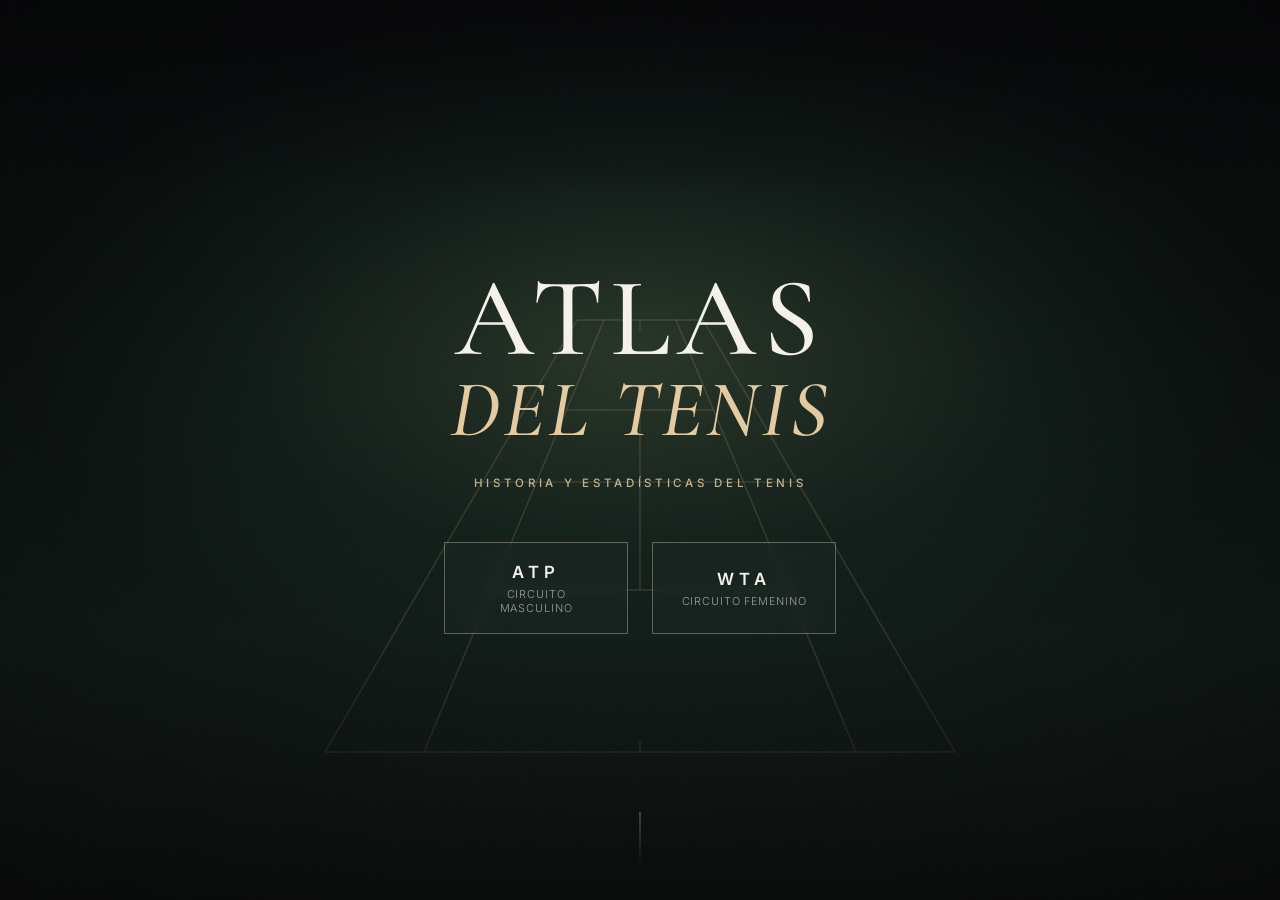
==== index.html @ b1ba7611 "Versión inicial" ====
<!DOCTYPE html>
<html lang="es">
<head>
  <meta charset="UTF-8">
  <meta name="viewport" content="width=device-width, initial-scale=1.0">
  <title>Atlas del Tenis</title>
  <meta name="description" content="Explora la historia y las estadísticas del tenis profesional.">

  <link rel="preconnect" href="https://fonts.googleapis.com">
  <link rel="preconnect" href="https://fonts.gstatic.com" crossorigin>
  <link href="https://fonts.googleapis.com/css2?family=Cormorant+Garamond:wght@400;500;600&family=Inter:wght@300;400;500;600&display=swap" rel="stylesheet">

  <link rel="stylesheet" href="css/style.css">
</head>
<body>

  <main class="hero">
    <div class="hero__court" aria-hidden="true">
      <div class="court-lines"></div>
    </div>
    <div class="hero__vignette" aria-hidden="true"></div>
    <div class="hero__grain" aria-hidden="true"></div>

    <div class="hero__content">
      <h1 class="hero__title">
        <span class="hero__title-line">ATLAS</span>
        <span class="hero__title-line hero__title-line--accent">DEL TENIS</span>
      </h1>

      <p class="hero__subtitle">Historia y Estadísticas del Tenis</p>

      <nav class="hero__actions" aria-label="Selección de circuito">
        <a href="atp.html" class="tour-btn tour-btn--atp">
          <span class="tour-btn__label">ATP</span>
          <span class="tour-btn__sub">Circuito Masculino</span>
        </a>
        <a href="wta.html" class="tour-btn tour-btn--wta">
          <span class="tour-btn__label">WTA</span>
          <span class="tour-btn__sub">Circuito Femenino</span>
        </a>
      </nav>
    </div>

    <div class="hero__scroll" aria-hidden="true">
      <span></span>
    </div>
  </main>

  <script src="js/script.js"></script>
</body>
</html>
---- css/style.css ----
/* ---------------------------------------------------------
   Atlas del Tenis — estilos base
--------------------------------------------------------- */

:root {
  --color-bg-1: #05080a;
  --color-bg-2: #0a1210;
  --color-bg-3: #101c17;
  --color-court-line: rgba(212, 178, 122, 0.28);
  --color-gold: #c9a86a;
  --color-gold-soft: #e3caa0;
  --color-text: #f3f1ea;
  --color-text-muted: rgba(243, 241, 234, 0.62);
  --font-display: "Cormorant Garamond", "Georgia", serif;
  --font-body: "Inter", "Helvetica Neue", Arial, sans-serif;
}

* {
  margin: 0;
  padding: 0;
  box-sizing: border-box;
}

html, body {
  height: 100%;
}

body {
  font-family: var(--font-body);
  background: var(--color-bg-1);
  color: var(--color-text);
  overflow-x: hidden;
}

a {
  text-decoration: none;
  color: inherit;
}

/* ---------------------------------------------------------
   Hero
--------------------------------------------------------- */

.hero {
  position: relative;
  min-height: 100svh;
  display: flex;
  align-items: center;
  justify-content: center;
  overflow: hidden;
  isolation: isolate;
}

/* Base court background (gradient) */
.hero__court {
  position: absolute;
  inset: 0;
  z-index: 0;
  background:
    radial-gradient(ellipse 70% 55% at 50% 38%, rgba(30, 58, 45, 0.55) 0%, rgba(10, 18, 16, 0) 70%),
    linear-gradient(180deg, #04070a 0%, #060c0a 32%, #0b1512 62%, #142019 100%);
}

/* Perspective court line-art, drawn as an inline SVG data-URI */
.court-lines {
  position: absolute;
  inset: 0;
  background-image: url("data:image/svg+xml,%3Csvg xmlns='http://www.w3.org/2000/svg' viewBox='0 0 1000 620'%3E%3Cg fill='none' stroke='rgba(212,178,122,0.30)' stroke-width='1.6'%3E%3Cpath d='M150 600 L430 120'/%3E%3Cpath d='M850 600 L570 120'/%3E%3Cpath d='M260 600 L460 120'/%3E%3Cpath d='M740 600 L540 120'/%3E%3Cpath d='M150 600 L850 600'/%3E%3Cpath d='M430 120 L570 120'/%3E%3Cpath d='M325 300 L675 300'/%3E%3Cpath d='M335 420 L665 420'/%3E%3Cpath d='M418 220 L582 220'/%3E%3Cpath d='M500 420 L500 220'/%3E%3Cpath d='M500 600 L500 588'/%3E%3Cpath d='M500 120 L500 132'/%3E%3C/g%3E%3C/svg%3E");
  background-repeat: no-repeat;
  background-position: center 62%;
  background-size: min(900px, 92%) auto;
  opacity: 0.55;
  mix-blend-mode: screen;
  filter: blur(0.3px);
}

/* Soft stadium spotlight glow behind the title */
.hero__court::after {
  content: "";
  position: absolute;
  inset: 0;
  background: radial-gradient(ellipse 45% 32% at 50% 40%, rgba(201, 168, 106, 0.10) 0%, rgba(201, 168, 106, 0) 70%);
}

/* Vignette to keep focus centered and the background from distracting */
.hero__vignette {
  position: absolute;
  inset: 0;
  z-index: 1;
  background:
    radial-gradient(ellipse 80% 80% at 50% 45%, rgba(0, 0, 0, 0) 40%, rgba(0, 0, 0, 0.55) 100%),
    linear-gradient(180deg, rgba(0, 0, 0, 0.45) 0%, rgba(0, 0, 0, 0) 22%, rgba(0, 0, 0, 0) 70%, rgba(0, 0, 0, 0.65) 100%);
  pointer-events: none;
}

/* Subtle film grain so the flat gradient doesn't look sterile */
.hero__grain {
  position: absolute;
  inset: 0;
  z-index: 1;
  opacity: 0.05;
  pointer-events: none;
  background-image: url("data:image/svg+xml,%3Csvg xmlns='http://www.w3.org/2000/svg' width='160' height='160'%3E%3Cfilter id='n'%3E%3CfeTurbulence type='fractalNoise' baseFrequency='0.85' numOctaves='2' stitchTiles='stitch'/%3E%3C/filter%3E%3Crect width='100%25' height='100%25' filter='url(%23n)'/%3E%3C/svg%3E");
  background-size: 160px 160px;
}

/* ---------------------------------------------------------
   Content
--------------------------------------------------------- */

.hero__content {
  position: relative;
  z-index: 2;
  display: flex;
  flex-direction: column;
  align-items: center;
  text-align: center;
  padding: 0 1.5rem;
  max-width: 900px;
}

.hero__eyebrow {
  font-family: var(--font-body);
  font-size: 0.72rem;
  font-weight: 500;
  letter-spacing: 0.32em;
  text-transform: uppercase;
  color: var(--color-gold-soft);
  opacity: 0.85;
  margin-bottom: 1.75rem;
}

.hero__title {
  font-family: var(--font-display);
  font-weight: 500;
  line-height: 0.95;
  color: var(--color-text);
}

.hero__title-line {
  display: block;
  font-size: clamp(3.2rem, 9vw, 7rem);
  letter-spacing: 0.06em;
}

.hero__title-line--accent {
  color: var(--color-gold-soft);
  font-style: italic;
  font-size: clamp(2.4rem, 6.4vw, 5rem);
  letter-spacing: 0.04em;
}

.hero__subtitle {
  margin-top: 1.75rem;
  font-family: var(--font-body);
  font-size: 0.72rem;
  font-weight: 500;
  letter-spacing: 0.32em;
  text-transform: uppercase;
  color: var(--color-gold-soft);
  opacity: 0.85;
  max-width: 34rem;
}

/* ---------------------------------------------------------
   Buttons
--------------------------------------------------------- */

.hero__actions {
  margin-top: 3.25rem;
  display: flex;
  gap: 1.5rem;
  flex-wrap: wrap;
  justify-content: center;
}

.tour-btn {
  position: relative;
  display: flex;
  flex-direction: column;
  align-items: center;
  justify-content: center;
  gap: 0.3rem;
  width: 11.5rem;
  padding: 1.15rem 1.5rem;
  border: 1px solid rgba(233, 220, 195, 0.35);
  background: rgba(255, 255, 255, 0.02);
  backdrop-filter: blur(6px);
  -webkit-backdrop-filter: blur(6px);
  transition: transform 0.35s cubic-bezier(0.22, 1, 0.36, 1),
              box-shadow 0.35s cubic-bezier(0.22, 1, 0.36, 1),
              border-color 0.35s ease,
              background 0.35s ease;
}

.tour-btn__label {
  font-family: var(--font-body);
  font-weight: 600;
  font-size: 1.05rem;
  letter-spacing: 0.28em;
  color: var(--color-text);
}

.tour-btn__sub {
  font-family: var(--font-body);
  font-weight: 300;
  font-size: 0.68rem;
  letter-spacing: 0.08em;
  color: var(--color-text-muted);
  text-transform: uppercase;
}

.tour-btn:hover,
.tour-btn:focus-visible {
  transform: translateY(-3px) scale(1.045);
  border-color: rgba(201, 168, 106, 0.75);
  background: rgba(201, 168, 106, 0.06);
  box-shadow: 0 18px 40px -14px rgba(0, 0, 0, 0.65),
              0 0 0 1px rgba(201, 168, 106, 0.18),
              0 0 32px rgba(201, 168, 106, 0.15);
}

.tour-btn:hover .tour-btn__label,
.tour-btn:focus-visible .tour-btn__label {
  color: var(--color-gold-soft);
}

.tour-btn:active {
  transform: translateY(-1px) scale(1.01);
}

.tour-btn:focus-visible {
  outline: none;
}

/* ---------------------------------------------------------
   Scroll indicator
--------------------------------------------------------- */

.hero__scroll {
  position: absolute;
  z-index: 2;
  bottom: 2.25rem;
  left: 50%;
  transform: translateX(-50%);
  width: 1px;
  height: 3.25rem;
  background: linear-gradient(180deg, rgba(233, 220, 195, 0.5), rgba(233, 220, 195, 0));
  overflow: hidden;
}

.hero__scroll span {
  position: absolute;
  top: -100%;
  left: 0;
  width: 100%;
  height: 100%;
  background: linear-gradient(180deg, rgba(233, 220, 195, 0), var(--color-gold-soft));
  animation: scroll-trace 2.4s ease-in-out infinite;
}

@keyframes scroll-trace {
  0%   { top: -100%; }
  60%  { top: 100%; }
  100% { top: 100%; }
}

/* ---------------------------------------------------------
   Responsive
--------------------------------------------------------- */

@media (max-width: 560px) {
  .hero__actions {
    flex-direction: column;
    align-items: center;
  }

  .tour-btn {
    width: 14rem;
  }

  .hero__scroll {
    display: none;
  }
}

@media (prefers-reduced-motion: reduce) {
  .hero__scroll span {
    animation: none;
  }
}
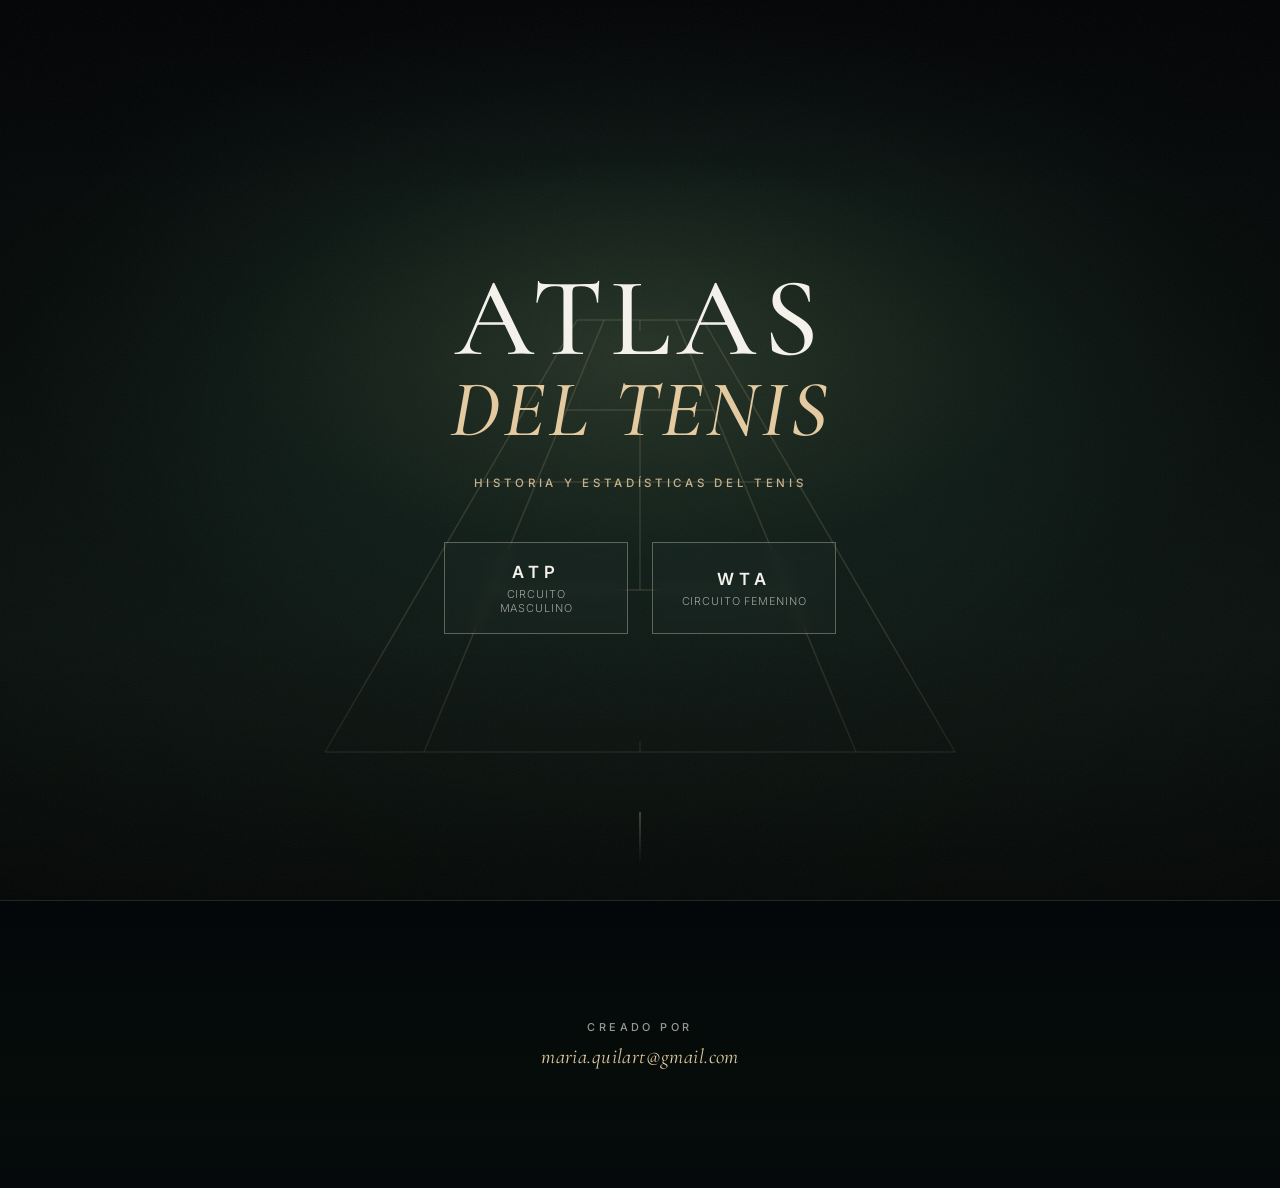
==== commit 25d7070f: "Sección contacto" ====
--- a/index.html
+++ b/index.html
@@ -46,6 +46,14 @@
     </div>
   </main>
 
+  <footer class="credit-section" id="credit-section">
+    <div class="credit-section__inner">
+      <span class="credit-section__label">Creado por</span>
+      <span class="credit-section__email">maria.quilart@gmail.com</span>
+    </div>
+  </footer>
+
   <script src="js/script.js"></script>
+  <script src="js/credit.js"></script>
 </body>
 </html>
--- a/css/style.css
+++ b/css/style.css
@@ -35,6 +35,140 @@
 a {
   text-decoration: none;
   color: inherit;
+}
+
+/* ---------------------------------------------------------
+   Barra de navegación (solo páginas de circuito: ATP / WTA)
+--------------------------------------------------------- */
+
+.site-nav {
+  position: fixed;
+  top: 0;
+  left: 0;
+  right: 0;
+  z-index: 20;
+  display: flex;
+  align-items: center;
+  justify-content: space-between;
+  gap: 1.5rem;
+  padding: 1.05rem clamp(1.25rem, 4vw, 3rem);
+  background: rgba(8, 13, 11, 0.5);
+  border-bottom: 1px solid rgba(233, 220, 195, 0.10);
+  backdrop-filter: blur(14px) saturate(140%);
+  -webkit-backdrop-filter: blur(14px) saturate(140%);
+}
+
+.site-nav__logo {
+  display: flex;
+  align-items: center;
+  gap: 0.65rem;
+  flex-shrink: 0;
+  transition: transform 0.35s cubic-bezier(0.22, 1, 0.36, 1), opacity 0.35s ease;
+}
+
+.site-nav__logo:hover,
+.site-nav__logo:focus-visible {
+  transform: scale(1.05);
+}
+
+.site-nav__logo-mark {
+  display: block;
+  width: 1.9rem;
+  height: 1.9rem;
+  flex-shrink: 0;
+  color: rgba(201, 168, 106, 0.65);
+  filter: drop-shadow(0 0 0 rgba(201, 168, 106, 0));
+  transition: color 0.35s ease, filter 0.35s ease;
+}
+
+.site-nav__logo:hover .site-nav__logo-mark,
+.site-nav__logo:focus-visible .site-nav__logo-mark {
+  color: rgba(201, 168, 106, 0.95);
+  filter: drop-shadow(0 0 10px rgba(201, 168, 106, 0.3));
+}
+
+.site-nav__logo-text {
+  font-family: var(--font-body);
+  font-size: 0.72rem;
+  font-weight: 600;
+  letter-spacing: 0.28em;
+  text-transform: uppercase;
+  color: var(--color-text-muted);
+}
+
+.site-nav__menu {
+  display: flex;
+  align-items: center;
+  gap: clamp(1rem, 2.4vw, 1.9rem);
+  overflow-x: auto;
+  scrollbar-width: none;
+  -ms-overflow-style: none;
+}
+
+.site-nav__menu::-webkit-scrollbar {
+  display: none;
+}
+
+.site-nav__link {
+  position: relative;
+  flex-shrink: 0;
+  padding: 0.35rem 0.05rem;
+  background: none;
+  border: none;
+  font-family: var(--font-body);
+  font-size: 0.68rem;
+  font-weight: 500;
+  letter-spacing: 0.14em;
+  text-transform: uppercase;
+  color: var(--color-text-muted);
+  cursor: pointer;
+  transition: color 0.3s ease;
+}
+
+.site-nav__link::after {
+  content: "";
+  position: absolute;
+  left: 0;
+  bottom: 0;
+  width: 100%;
+  height: 1px;
+  background: var(--color-gold-soft);
+  transform: scaleX(0);
+  transform-origin: left;
+  transition: transform 0.35s cubic-bezier(0.22, 1, 0.36, 1);
+}
+
+.site-nav__link:hover,
+.site-nav__link:focus-visible {
+  color: var(--color-gold-soft);
+}
+
+.site-nav__link:hover::after,
+.site-nav__link:focus-visible::after {
+  transform: scaleX(1);
+}
+
+.site-nav__link:focus-visible {
+  outline: none;
+}
+
+body.page--sub .hero {
+  padding-top: 5.5rem;
+}
+
+@media (max-width: 720px) {
+  .site-nav {
+    gap: 1rem;
+  }
+
+  .site-nav__logo-text {
+    display: none;
+  }
+
+  .site-nav__menu {
+    gap: 1.25rem;
+    mask-image: linear-gradient(90deg, transparent 0, black 24px, black calc(100% - 24px), transparent 100%);
+  }
 }
 
 /* ---------------------------------------------------------
@@ -289,3 +423,78 @@
     animation: none;
   }
 }
+
+/* ---------------------------------------------------------
+   Sección de créditos (solo portada) — apartado final, fuera
+   del hero, con fade in/out al entrar/salir del viewport
+--------------------------------------------------------- */
+
+.credit-section {
+  position: relative;
+  min-height: 32vh;
+  display: flex;
+  align-items: center;
+  justify-content: center;
+  background: linear-gradient(180deg, #04070a 0%, #060c0a 60%, #05090b 100%);
+  border-top: 1px solid rgba(233, 220, 195, 0.14);
+  opacity: 0;
+  transform: translateY(24px);
+  transition: opacity 0.8s cubic-bezier(0.22, 1, 0.36, 1),
+              transform 0.8s cubic-bezier(0.22, 1, 0.36, 1);
+}
+
+.credit-section.is-visible {
+  opacity: 1;
+  transform: translateY(0);
+}
+
+.credit-section__inner {
+  display: flex;
+  flex-direction: column;
+  align-items: center;
+  gap: 0.6rem;
+  padding: 3.5rem 2rem;
+  text-align: center;
+}
+
+.credit-section__label {
+  font-family: var(--font-body);
+  font-size: 0.68rem;
+  font-weight: 500;
+  letter-spacing: 0.32em;
+  text-transform: uppercase;
+  color: var(--color-text-muted);
+}
+
+.credit-section__email {
+  font-family: var(--font-display);
+  font-style: italic;
+  font-size: 1.3rem;
+  letter-spacing: 0.02em;
+  color: var(--color-gold-soft);
+}
+
+@media (max-width: 560px) {
+  .credit-section {
+    min-height: 24vh;
+  }
+
+  .credit-section__inner {
+    padding: 2.75rem 1.5rem;
+  }
+
+  .credit-section__email {
+    font-size: 1.1rem;
+  }
+}
+
+@media (prefers-reduced-motion: reduce) {
+  .credit-section {
+    transition: opacity 0.6s ease;
+    transform: none;
+  }
+
+  .credit-section.is-visible {
+    transform: none;
+  }
+}
